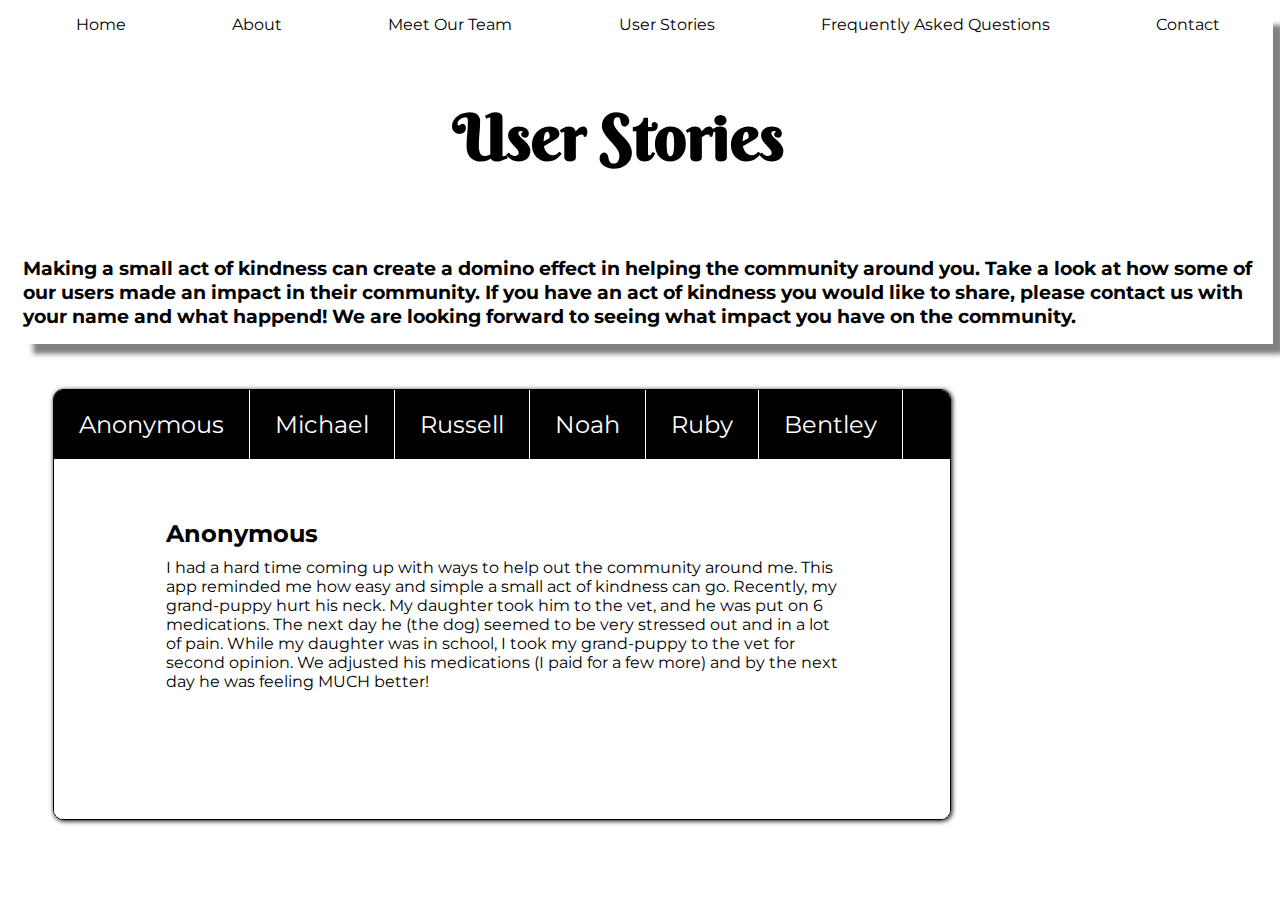
==== Shelby/index.html @ 65e1c2c8 "updated the tabs on user stories" ====
<!DOCTYPE html>
<meta charset="utf-8" />
<html>
  <head>
    <title>Random Acts</title>
    <link rel="stylesheet" href="./CSS/index.css" />
    <link
      href="https://fonts.googleapis.com/css?family=Berkshire+Swash|Montserrat&display=swap"
      rel="stylesheet"
    />
  </head>

  <body>
    <script defer="defer" src="./components/Dropdown/Dropdown.js"></script>
    <script defer="defer" src="./components/Tabs/Tabs.js"></script>

    <!DOCTYPE html>

    <html lang="en">
      <head>
        <meta
          name="viewport"
          content="width=device-width"
          ,
          initial-scale="1.0"
        />
        <title>Random Acts</title>
        <link rel="stylesheet" href="style.css" />
        <script src="users.js" async></script>
      </head>

      <body>
        <section class="stories">
          <header>
            <nav>
              <a href="../index.html">Home</a>
              <a href="../Noah/about.html">About</a>
              <a href="../Noah/meetourteam.html">Meet Our Team</a>
              <a href="index.html">User Stories</a>
              <a href="faq.html">Frequently Asked Questions</a>
              <a href="../contact.html">Contact</a>
            </nav>
          </header>
          <h1>User Stories</h1>
          <h2>
            Making a small act of kindness can create a domino effect in helping
            the community around you. Take a look at how some of our users made
            an impact in their community. If you have an act of kindness you
            would like to share, please contact us with your name and what
            happend! We are looking forward to seeing what impact you have on
            the community.
          </h2>
        </section>

        <div class="section">
          <div class="tabs">
            <div class="tabs-links">
              <div class="tabs-link tabs-link-selected" data-tab="1">
                Anonymous
              </div>
              <div class="tabs-link" data-tab="2">Michael</div>
              <div class="tabs-link" data-tab="3">Russell</div>
              <div class="tabs-link" data-tab="4">Noah</div>
              <div class="tabs-link" data-tab="5">Ruby</div>
              <div class="tabs-link" data-tab="6">Bentley</div>
            </div>
            <div class="tabs-items">
              <div class="tabs-item tabs-item-selected" data-tab="1">
                <div class="tabs-item-title">Anonymous</div>
                <div class="tabs-item-description">
                  I had a hard time coming up with ways to help out the
                  community around me. This app reminded me how easy and simple
                  a small act of kindness can go. Recently, my grand-puppy hurt
                  his neck. My daughter took him to the vet, and he was put on 6
                  medications. The next day he (the dog) seemed to be very
                  stressed out and in a lot of pain. While my daughter was in
                  school, I took my grand-puppy to the vet for second opinion.
                  We adjusted his medications (I paid for a few more) and by the
                  next day he was feeling MUCH better!
                </div>
              </div>
              <div class="tabs-item" data-tab="2">
                <div class="tabs-item-title">Michael</div>
                <div class="tabs-item-description">
                  I always thought it would be awkward to step in and help
                  strangers. What if they didn't want my help? However, this app
                  challenged me to push past my comfort zone and lend a helping
                  hand. I saw an older lady struggle in the grocery store to
                  reach her food item off the top shelf. Nervous she would
                  reject my help, I offered anyway. She ended up thanking me
                  profusely and I was able to make her day a little bit easier.
                </div>
              </div>
              <div class="tabs-item" data-tab="3">
                <div class="tabs-item-title">Russell</div>
                <div class="tabs-item-description">
                  I told my mom I couldn't wait to be a grown up so I could help
                  make a difference in the world. She told me I didnt need to be
                  a grown up, and I could do things now as a kid! So when I
                  heard my baby sister Ruby cry, I brought her binky to her, and
                  helped put it in her mouth. She spit it out with a big smile
                  and mommy was so proud of me. ~ Russell, Age: 2
                </div>
              </div>
              <div class="tabs-item" data-tab="4">
                <div class="tabs-item-title">Noah</div>
                <div class="tabs-item-description">
                  When I want to make someone smile, I go to my contact list,
                  and randomly scroll through it and whoever it lands on I call
                  them just to check in. It helps me stay connected with my
                  community, and lets other's know I am thinking about them.
                </div>
              </div>
              <div class="tabs-item" data-tab="5">
                <div class="tabs-item-title">Ruby</div>
                <div class="tabs-item-description">
                  STORY HERE
                </div>
              </div>
              <div class="tabs-item" data-tab="6">
                <div class="tabs-item-title">Bentley</div>
                <div class="tabs-item-description">
                  STORY HERE
                </div>
              </div>
            </div>
          </div>
        </div>
      </body>
    </html>
  </body>
</html>
---- Shelby/CSS/index.css ----
.dropdown {
  z-index: 5;
  position: absolute;
  left: 25px;
  cursor: pointer;
}
.dropdown .dropdown-button {
  padding: 15px;
  border: 3px solid white;
  color: white;
  font-size: 1.1rem;
  font-weight: bold;
}
.dropdown .dropdown-button:hover {
  background-color: #1a1a1a;
}
.dropdown .dropdown-content {
  width: 100%;
  position: absolute;
  background-color: white;
  display: flex;
  flex-direction: column;
  align-items: center;
  margin-top: 10px;
  border: 2.5px solid black;
}
.dropdown .dropdown-link {
  width: 100%;
  text-align: center;
  padding: 15px 0;
  font-size: 18px;
  text-decoration: none;
  color: black;
}
.dropdown .dropdown-link:hover {
  color: white;
  background-color: black;
}
.dropdown .dropdown-hidden {
  display: none;
}
.tabs {
  width: 100%;
  font-family: "Montserrat", sans-serif;
}
.tabs .tabs-items {
  width: 100%;
  height: 300px;
  display: flex;
  justify-content: center;
  padding-top: 60px;
  background: white;
}
.tabs .tabs-item {
  display: none;
  width: 75%;
}
.tabs .tabs-item .tabs-item-title {
  font-size: 24px;
  font-weight: bold;
  padding-bottom: 10px;
}
.tabs .tabs-item-selected {
  display: block;
}
.tabs .tabs-links {
  display: flex;
  background-color: black;
}
.tabs .tabs-link {
  padding: 20px 25px;
  font-size: 24px;
  background-color: black;
  border-right: 1px solid white;
  color: white;
  cursor: pointer;
}
.tabs .tabs-link:hover {
  background-color: #52a577;
}
.tabs a .tabs-link-selected {
  z-index: 2;
  border-right: 1px solid black;
  background-color: black;
  color: white;
}
.tabs a .tabs-link-selected:hover {
  background-color: white;
}
body {
  min-width: 300px;
  width: 100%;
  height: 100%;
  background: white;
}
.header-container {
  width: 100%;
  height: 50px;
  display: flex;
  justify-content: center;
  align-items: center;
  background-color: black;
}
.header-container .header {
  height: 50px;
}
.section {
  width: 70%;
  margin: 45px;
  display: flex;
  border: 1px solid black;
  border-radius: 10px;
  box-shadow: 1px 1px 5px black;
  overflow: hidden;
}
.section .box {
  padding: 40px;
}
.section .box .box-title {
  font-size: 24px;
  padding-bottom: 10px;
  font-weight: bold;
}
/*FAQ page  */
/* Heading / Nav Bar */
.questions {
  -webkit-box-shadow: inset -7px -4px 5px 0px #52a577;
  -moz-box-shadow: inset -7px -4px 5px 0px #52a577;
  box-shadow: inset -7px -4px 5px 0px #52a577;
  background: white;
  display: flex;
  flex-direction: column;
  justify-content: center;
  font-size: 1rem;
  margin: 15px;
  font-family: "Berkshire Swash", cursive;
}
.questions nav {
  display: flex;
  flex-wrap: wrap;
  justify-content: space-around;
  align-items: center;
}
.questions nav a {
  text-decoration: none;
  font-size: 0.8 rem;
  padding: auto;
  color: black;
}
.questions p {
  font-size: 25px;
}
h1 {
  width: 350px;
  padding: 20px;
  text-align: center;
  margin-left: 400px;
  font-size: 4rem;
}
.orderedlist {
  display: flex;
  flex-wrap: wrap;
  background: linear-gradient(#52a577, #57606f);
}
.orderedlist .list {
  padding: 25px;
  width: 60%;
  margin: 0 auto;
  margin-bottom: 0px;
  padding-top: 50px;
  background: #d0d0d0;
}
.orderedlist .list p {
  margin: 35px;
  padding-top: 15px;
  padding-bottom: 15px;
  font-size: 1.2rem;
  text-decoration: none;
}
/* User Stories Page */
/* Heading and Intro paragraph*/
.stories {
  box-shadow: 10px 10px 5px grey;
  display: flex;
  flex-direction: column;
  justify-content: center;
  font-size: 1rem;
  margin: 15px;
  font-family: "Berkshire Swash", cursive;
}
.stories nav {
  display: flex;
  flex-wrap: wrap;
  justify-content: space-around;
  align-items: center;
}
.stories nav a {
  text-decoration: none;
  font-size: 0.8 rem;
  padding: auto;
  color: black;
  font-family: "Montserrat", sans-serif;
}
.stories h2 {
  font-size: 1.2rem;
  font-family: "Montserrat", sans-serif;
}
/* Tabs.less file holds the table with the tabs*/
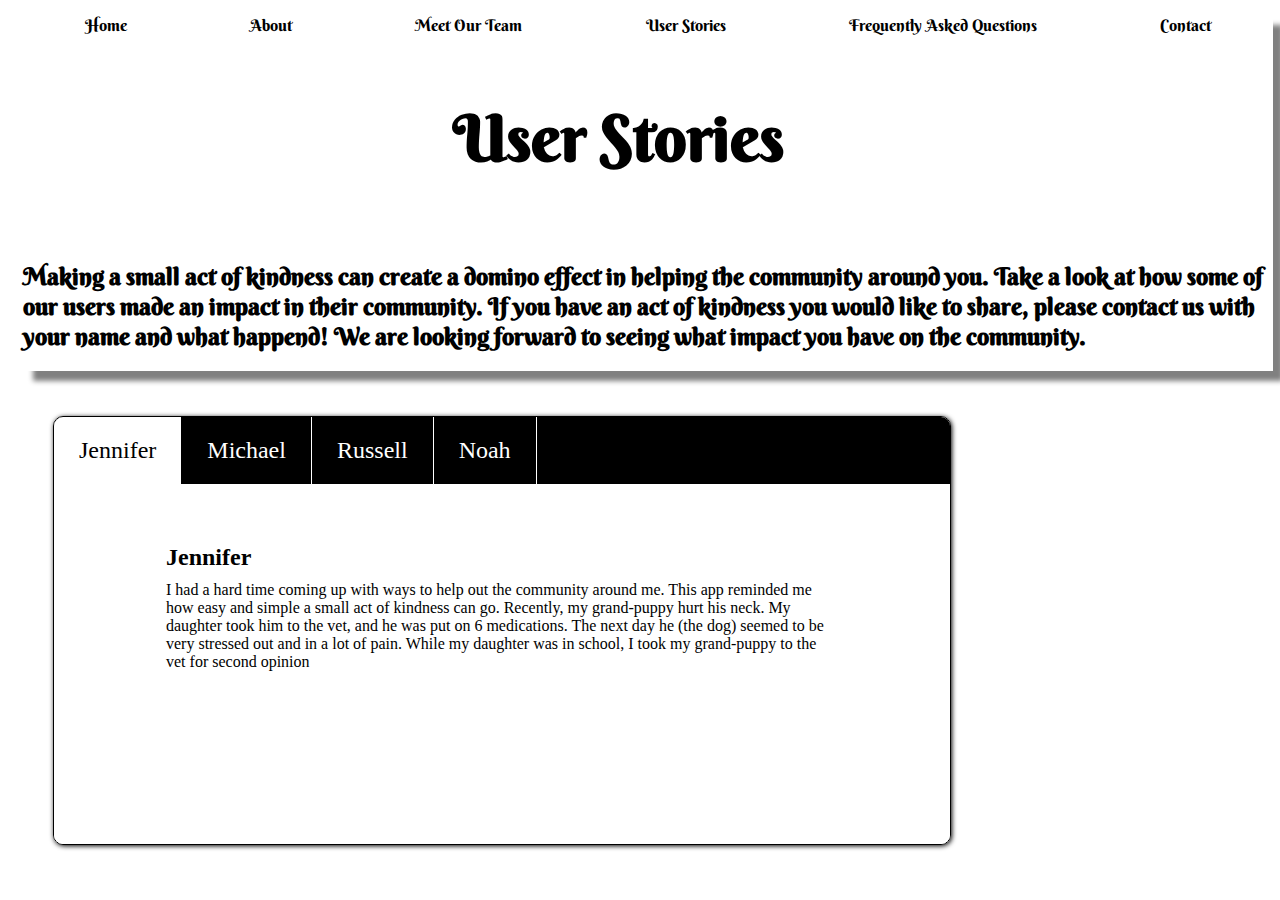
==== commit a117b0b8: "made a few changes" ====
--- a/Shelby/index.html
+++ b/Shelby/index.html
@@ -1,132 +1,125 @@
 <!DOCTYPE html>
 <meta charset="utf-8" />
 <html>
+
+<head>
+  <title>Random Acts</title>
+  <link rel="stylesheet" href="./CSS/index.css" />
+  <link href="https://fonts.googleapis.com/css?family=Berkshire+Swash&display=swap" rel="stylesheet" />
+</head>
+
+<body>
+  <script defer="defer" src="./components/Dropdown/Dropdown.js"></script>
+  <script defer="defer" src="./components/Tabs/Tabs.js"></script>
+
+  <!-- <div class="header-container">
+      <div class="dropdown">
+        <div class="dropdown-button">Menu</div>
+        <div class="dropdown-content dropdown-hidden">
+          <a class="dropdown-link" href="#" target="_blank">Home</a>
+          <a class="dropdown-link" href="#" target="_blank">About</a>
+          <a class="dropdown-link" href="#" target="_blank">FAQ'hs </a>
+          <a class="dropdown-link" href="#" target="_blank">Meet the Team</a>
+          <a class="dropdown-link" href="#" target="_blank">User Stories</a>
+          <a class="dropdown-link" href="#" target="_blank">Contact Us</a>
+        </div>
+      </div>
+    </div> -->
+
+  <!DOCTYPE html>
+
+  <html lang="en">
+
   <head>
+    <meta name="viewport" content="width=device-width" , initial-scale="1.0" />
     <title>Random Acts</title>
-    <link rel="stylesheet" href="./CSS/index.css" />
-    <link
-      href="https://fonts.googleapis.com/css?family=Berkshire+Swash|Montserrat&display=swap"
-      rel="stylesheet"
-    />
+    <link rel="stylesheet" href="style.css" />
+    <script src="users.js" async></script>
   </head>
 
   <body>
-    <script defer="defer" src="./components/Dropdown/Dropdown.js"></script>
-    <script defer="defer" src="./components/Tabs/Tabs.js"></script>
+    <section class="stories">
+      <header>
+        <nav>
+          <a href="../index.html">Home</a>
+          <a href="../Noah/about.html">About</a>
+          <a href="../Noah/meetourteam.html">Meet Our Team</a>
+          <a href="index.html">User Stories</a>
+          <a href="faq.html">Frequently Asked Questions</a>
+          <a href="../contact.html">Contact</a>
+        </nav>
+      </header>
+      <h1>User Stories</h1>
+      <h2>
+        Making a small act of kindness can create a domino effect in helping
+        the community around you. Take a look at how some of our users made
+        an impact in their community. If you have an act of kindness you
+        would like to share, please contact us with your name and what
+        happend! We are looking forward to seeing what impact you have on
+        the community.
+      </h2>
+    </section>
 
-    <!DOCTYPE html>
-
-    <html lang="en">
-      <head>
-        <meta
-          name="viewport"
-          content="width=device-width"
-          ,
-          initial-scale="1.0"
-        />
-        <title>Random Acts</title>
-        <link rel="stylesheet" href="style.css" />
-        <script src="users.js" async></script>
-      </head>
-
-      <body>
-        <section class="stories">
-          <header>
-            <nav>
-              <a href="../index.html">Home</a>
-              <a href="../Noah/about.html">About</a>
-              <a href="../Noah/meetourteam.html">Meet Our Team</a>
-              <a href="index.html">User Stories</a>
-              <a href="faq.html">Frequently Asked Questions</a>
-              <a href="../contact.html">Contact</a>
-            </nav>
-          </header>
-          <h1>User Stories</h1>
-          <h2>
-            Making a small act of kindness can create a domino effect in helping
-            the community around you. Take a look at how some of our users made
-            an impact in their community. If you have an act of kindness you
-            would like to share, please contact us with your name and what
-            happend! We are looking forward to seeing what impact you have on
-            the community.
-          </h2>
-        </section>
-
-        <div class="section">
-          <div class="tabs">
-            <div class="tabs-links">
-              <div class="tabs-link tabs-link-selected" data-tab="1">
-                Anonymous
-              </div>
-              <div class="tabs-link" data-tab="2">Michael</div>
-              <div class="tabs-link" data-tab="3">Russell</div>
-              <div class="tabs-link" data-tab="4">Noah</div>
-              <div class="tabs-link" data-tab="5">Ruby</div>
-              <div class="tabs-link" data-tab="6">Bentley</div>
+    <div class="section">
+      <div class="tabs">
+        <div class="tabs-links">
+          <div class="tabs-link tabs-link-selected" data-tab="1">
+            Jennifer
+          </div>
+          <div class="tabs-link" data-tab="2">Michael</div>
+          <div class="tabs-link" data-tab="3">Russell</div>
+          <div class="tabs-link" data-tab="4">Noah</div>
+        </div>
+        <div class="tabs-items">
+          <div class="tabs-item tabs-item-selected" data-tab="1">
+            <div class="tabs-item-title">Jennifer</div>
+            <div class="tabs-item-description">
+              I had a hard time coming up with ways to help out the
+              community around me. This app reminded me how easy and simple
+              a small act of kindness can go. Recently, my grand-puppy hurt
+              his neck. My daughter took him to the vet, and he was put on 6
+              medications. The next day he (the dog) seemed to be very
+              stressed out and in a lot of pain. While my daughter was in
+              school, I took my grand-puppy to the vet for second opinion
             </div>
-            <div class="tabs-items">
-              <div class="tabs-item tabs-item-selected" data-tab="1">
-                <div class="tabs-item-title">Anonymous</div>
-                <div class="tabs-item-description">
-                  I had a hard time coming up with ways to help out the
-                  community around me. This app reminded me how easy and simple
-                  a small act of kindness can go. Recently, my grand-puppy hurt
-                  his neck. My daughter took him to the vet, and he was put on 6
-                  medications. The next day he (the dog) seemed to be very
-                  stressed out and in a lot of pain. While my daughter was in
-                  school, I took my grand-puppy to the vet for second opinion.
-                  We adjusted his medications (I paid for a few more) and by the
-                  next day he was feeling MUCH better!
-                </div>
-              </div>
-              <div class="tabs-item" data-tab="2">
-                <div class="tabs-item-title">Michael</div>
-                <div class="tabs-item-description">
-                  I always thought it would be awkward to step in and help
-                  strangers. What if they didn't want my help? However, this app
-                  challenged me to push past my comfort zone and lend a helping
-                  hand. I saw an older lady struggle in the grocery store to
-                  reach her food item off the top shelf. Nervous she would
-                  reject my help, I offered anyway. She ended up thanking me
-                  profusely and I was able to make her day a little bit easier.
-                </div>
-              </div>
-              <div class="tabs-item" data-tab="3">
-                <div class="tabs-item-title">Russell</div>
-                <div class="tabs-item-description">
-                  I told my mom I couldn't wait to be a grown up so I could help
-                  make a difference in the world. She told me I didnt need to be
-                  a grown up, and I could do things now as a kid! So when I
-                  heard my baby sister Ruby cry, I brought her binky to her, and
-                  helped put it in her mouth. She spit it out with a big smile
-                  and mommy was so proud of me. ~ Russell, Age: 2
-                </div>
-              </div>
-              <div class="tabs-item" data-tab="4">
-                <div class="tabs-item-title">Noah</div>
-                <div class="tabs-item-description">
-                  When I want to make someone smile, I go to my contact list,
-                  and randomly scroll through it and whoever it lands on I call
-                  them just to check in. It helps me stay connected with my
-                  community, and lets other's know I am thinking about them.
-                </div>
-              </div>
-              <div class="tabs-item" data-tab="5">
-                <div class="tabs-item-title">Ruby</div>
-                <div class="tabs-item-description">
-                  STORY HERE
-                </div>
-              </div>
-              <div class="tabs-item" data-tab="6">
-                <div class="tabs-item-title">Bentley</div>
-                <div class="tabs-item-description">
-                  STORY HERE
-                </div>
-              </div>
+          </div>
+          <div class="tabs-item" data-tab="2">
+            <div class="tabs-item-title">Michael</div>
+            <div class="tabs-item-description">
+              I always thought it would be awkward to step in and help
+              strangers. What if they didn't want my help? However, this app
+              challenged me to push past my comfort zone and lend a helping
+              hand. I saw an older lady struggle in the grocery store to
+              reach her food item off the top shelf. Nervous she would
+              reject my help, I offered anyway. She ended up thanking me
+              profusely and I was able to make her day a little bit easier.
+            </div>
+          </div>
+          <div class="tabs-item" data-tab="3">
+            <div class="tabs-item-title">Russell</div>
+            <div class="tabs-item-description">
+              I told my mom I couldn't wait to be a grown up so I could help
+              make a difference in the world. She told me I didnt need to be
+              a grown up, and I could do things now as a kid! So when I
+              heard my baby sister Ruby cry, I brought her binky to her, and
+              helped put it in her mouth. She spit it out with a big smile
+              and mommy was so proud of me.
+            </div>
+          </div>
+          <div class="tabs-item" data-tab="4">
+            <div class="tabs-item-title">Noah</div>
+            <div class="tabs-item-description">
+              When I want to make someone smile, I go to my contact list,
+              and randomly scroll through it and whoever it lands on I call
+              them just to check in.
             </div>
           </div>
         </div>
-      </body>
-    </html>
+      </div>
+    </div>
   </body>
-</html>
+
+  </html>
+</body>
+
+</html>--- a/Shelby/CSS/index.css
+++ b/Shelby/CSS/index.css
@@ -41,7 +41,6 @@
 }
 .tabs {
   width: 100%;
-  font-family: "Montserrat", sans-serif;
 }
 .tabs .tabs-items {
   width: 100%;
@@ -76,15 +75,15 @@
   cursor: pointer;
 }
 .tabs .tabs-link:hover {
-  background-color: #52a577;
-}
-.tabs a .tabs-link-selected {
+  background-color: #1a1a1a;
+}
+.tabs .tabs-link-selected {
   z-index: 2;
   border-right: 1px solid black;
-  background-color: black;
-  color: white;
-}
-.tabs a .tabs-link-selected:hover {
+  background-color: white;
+  color: black;
+}
+.tabs .tabs-link-selected:hover {
   background-color: white;
 }
 body {
@@ -178,7 +177,6 @@
   text-decoration: none;
 }
 /* User Stories Page */
-/* Heading and Intro paragraph*/
 .stories {
   box-shadow: 10px 10px 5px grey;
   display: flex;
@@ -199,10 +197,7 @@
   font-size: 0.8 rem;
   padding: auto;
   color: black;
-  font-family: "Montserrat", sans-serif;
 }
 .stories h2 {
-  font-size: 1.2rem;
-  font-family: "Montserrat", sans-serif;
-}
-/* Tabs.less file holds the table with the tabs*/
+  font-size: 1.2 rem;
+}
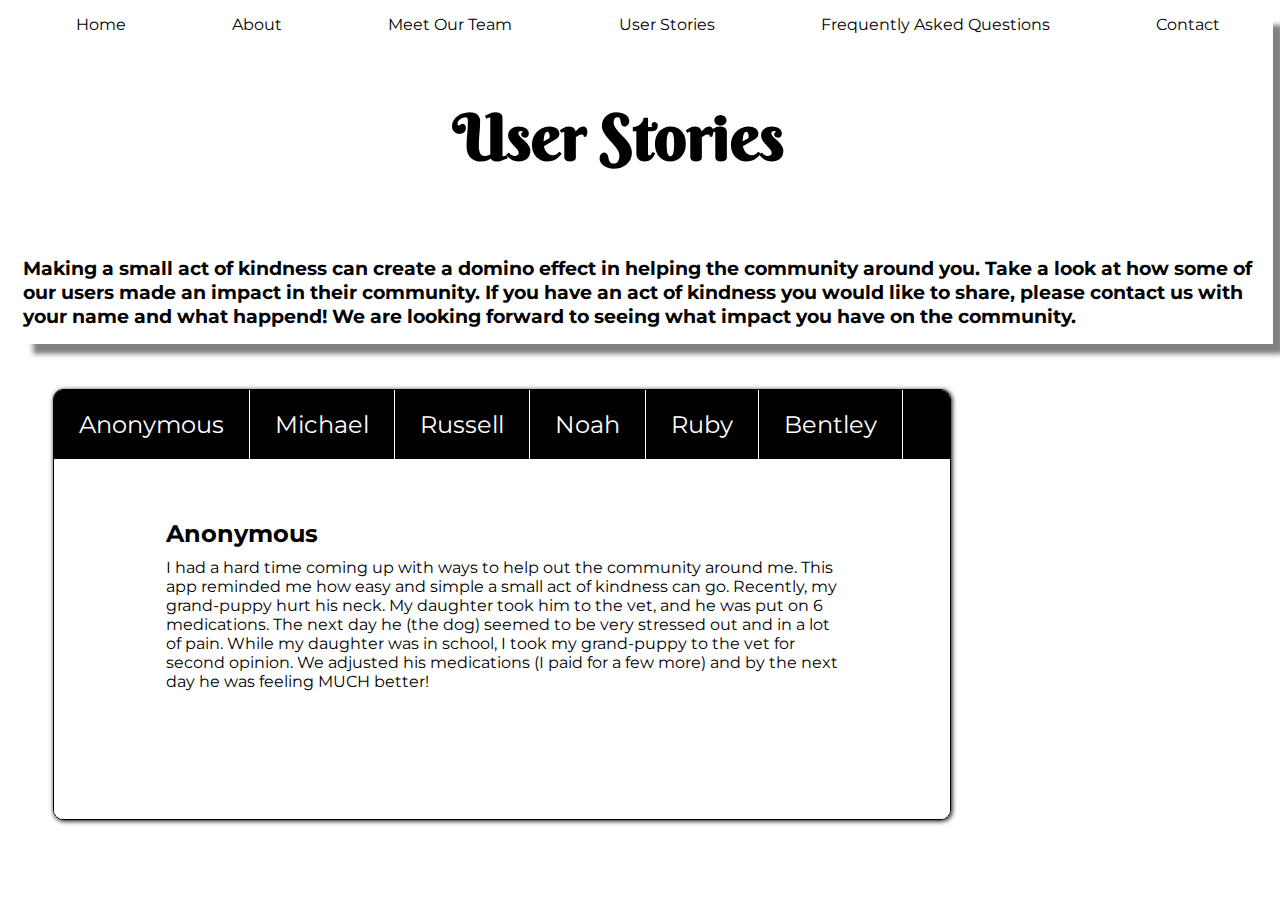
==== commit 2c494d9d: "Merge pull request #10 from random-acts/shelby-diamond" ====
--- a/Shelby/index.html
+++ b/Shelby/index.html
@@ -1,125 +1,132 @@
 <!DOCTYPE html>
 <meta charset="utf-8" />
 <html>
-
-<head>
-  <title>Random Acts</title>
-  <link rel="stylesheet" href="./CSS/index.css" />
-  <link href="https://fonts.googleapis.com/css?family=Berkshire+Swash&display=swap" rel="stylesheet" />
-</head>
-
-<body>
-  <script defer="defer" src="./components/Dropdown/Dropdown.js"></script>
-  <script defer="defer" src="./components/Tabs/Tabs.js"></script>
-
-  <!-- <div class="header-container">
-      <div class="dropdown">
-        <div class="dropdown-button">Menu</div>
-        <div class="dropdown-content dropdown-hidden">
-          <a class="dropdown-link" href="#" target="_blank">Home</a>
-          <a class="dropdown-link" href="#" target="_blank">About</a>
-          <a class="dropdown-link" href="#" target="_blank">FAQ'hs </a>
-          <a class="dropdown-link" href="#" target="_blank">Meet the Team</a>
-          <a class="dropdown-link" href="#" target="_blank">User Stories</a>
-          <a class="dropdown-link" href="#" target="_blank">Contact Us</a>
-        </div>
-      </div>
-    </div> -->
-
-  <!DOCTYPE html>
-
-  <html lang="en">
-
   <head>
-    <meta name="viewport" content="width=device-width" , initial-scale="1.0" />
     <title>Random Acts</title>
-    <link rel="stylesheet" href="style.css" />
-    <script src="users.js" async></script>
+    <link rel="stylesheet" href="./CSS/index.css" />
+    <link
+      href="https://fonts.googleapis.com/css?family=Berkshire+Swash|Montserrat&display=swap"
+      rel="stylesheet"
+    />
   </head>
 
   <body>
-    <section class="stories">
-      <header>
-        <nav>
-          <a href="../index.html">Home</a>
-          <a href="../Noah/about.html">About</a>
-          <a href="../Noah/meetourteam.html">Meet Our Team</a>
-          <a href="index.html">User Stories</a>
-          <a href="faq.html">Frequently Asked Questions</a>
-          <a href="../contact.html">Contact</a>
-        </nav>
-      </header>
-      <h1>User Stories</h1>
-      <h2>
-        Making a small act of kindness can create a domino effect in helping
-        the community around you. Take a look at how some of our users made
-        an impact in their community. If you have an act of kindness you
-        would like to share, please contact us with your name and what
-        happend! We are looking forward to seeing what impact you have on
-        the community.
-      </h2>
-    </section>
+    <script defer="defer" src="./components/Dropdown/Dropdown.js"></script>
+    <script defer="defer" src="./components/Tabs/Tabs.js"></script>
 
-    <div class="section">
-      <div class="tabs">
-        <div class="tabs-links">
-          <div class="tabs-link tabs-link-selected" data-tab="1">
-            Jennifer
-          </div>
-          <div class="tabs-link" data-tab="2">Michael</div>
-          <div class="tabs-link" data-tab="3">Russell</div>
-          <div class="tabs-link" data-tab="4">Noah</div>
-        </div>
-        <div class="tabs-items">
-          <div class="tabs-item tabs-item-selected" data-tab="1">
-            <div class="tabs-item-title">Jennifer</div>
-            <div class="tabs-item-description">
-              I had a hard time coming up with ways to help out the
-              community around me. This app reminded me how easy and simple
-              a small act of kindness can go. Recently, my grand-puppy hurt
-              his neck. My daughter took him to the vet, and he was put on 6
-              medications. The next day he (the dog) seemed to be very
-              stressed out and in a lot of pain. While my daughter was in
-              school, I took my grand-puppy to the vet for second opinion
+    <!DOCTYPE html>
+
+    <html lang="en">
+      <head>
+        <meta
+          name="viewport"
+          content="width=device-width"
+          ,
+          initial-scale="1.0"
+        />
+        <title>Random Acts</title>
+        <link rel="stylesheet" href="style.css" />
+        <script src="users.js" async></script>
+      </head>
+
+      <body>
+        <section class="stories">
+          <header>
+            <nav>
+              <a href="../index.html">Home</a>
+              <a href="../Noah/about.html">About</a>
+              <a href="../Noah/meetourteam.html">Meet Our Team</a>
+              <a href="index.html">User Stories</a>
+              <a href="faq.html">Frequently Asked Questions</a>
+              <a href="../contact.html">Contact</a>
+            </nav>
+          </header>
+          <h1>User Stories</h1>
+          <h2>
+            Making a small act of kindness can create a domino effect in helping
+            the community around you. Take a look at how some of our users made
+            an impact in their community. If you have an act of kindness you
+            would like to share, please contact us with your name and what
+            happend! We are looking forward to seeing what impact you have on
+            the community.
+          </h2>
+        </section>
+
+        <div class="section">
+          <div class="tabs">
+            <div class="tabs-links">
+              <div class="tabs-link tabs-link-selected" data-tab="1">
+                Anonymous
+              </div>
+              <div class="tabs-link" data-tab="2">Michael</div>
+              <div class="tabs-link" data-tab="3">Russell</div>
+              <div class="tabs-link" data-tab="4">Noah</div>
+              <div class="tabs-link" data-tab="5">Ruby</div>
+              <div class="tabs-link" data-tab="6">Bentley</div>
             </div>
-          </div>
-          <div class="tabs-item" data-tab="2">
-            <div class="tabs-item-title">Michael</div>
-            <div class="tabs-item-description">
-              I always thought it would be awkward to step in and help
-              strangers. What if they didn't want my help? However, this app
-              challenged me to push past my comfort zone and lend a helping
-              hand. I saw an older lady struggle in the grocery store to
-              reach her food item off the top shelf. Nervous she would
-              reject my help, I offered anyway. She ended up thanking me
-              profusely and I was able to make her day a little bit easier.
-            </div>
-          </div>
-          <div class="tabs-item" data-tab="3">
-            <div class="tabs-item-title">Russell</div>
-            <div class="tabs-item-description">
-              I told my mom I couldn't wait to be a grown up so I could help
-              make a difference in the world. She told me I didnt need to be
-              a grown up, and I could do things now as a kid! So when I
-              heard my baby sister Ruby cry, I brought her binky to her, and
-              helped put it in her mouth. She spit it out with a big smile
-              and mommy was so proud of me.
-            </div>
-          </div>
-          <div class="tabs-item" data-tab="4">
-            <div class="tabs-item-title">Noah</div>
-            <div class="tabs-item-description">
-              When I want to make someone smile, I go to my contact list,
-              and randomly scroll through it and whoever it lands on I call
-              them just to check in.
+            <div class="tabs-items">
+              <div class="tabs-item tabs-item-selected" data-tab="1">
+                <div class="tabs-item-title">Anonymous</div>
+                <div class="tabs-item-description">
+                  I had a hard time coming up with ways to help out the
+                  community around me. This app reminded me how easy and simple
+                  a small act of kindness can go. Recently, my grand-puppy hurt
+                  his neck. My daughter took him to the vet, and he was put on 6
+                  medications. The next day he (the dog) seemed to be very
+                  stressed out and in a lot of pain. While my daughter was in
+                  school, I took my grand-puppy to the vet for second opinion.
+                  We adjusted his medications (I paid for a few more) and by the
+                  next day he was feeling MUCH better!
+                </div>
+              </div>
+              <div class="tabs-item" data-tab="2">
+                <div class="tabs-item-title">Michael</div>
+                <div class="tabs-item-description">
+                  I always thought it would be awkward to step in and help
+                  strangers. What if they didn't want my help? However, this app
+                  challenged me to push past my comfort zone and lend a helping
+                  hand. I saw an older lady struggle in the grocery store to
+                  reach her food item off the top shelf. Nervous she would
+                  reject my help, I offered anyway. She ended up thanking me
+                  profusely and I was able to make her day a little bit easier.
+                </div>
+              </div>
+              <div class="tabs-item" data-tab="3">
+                <div class="tabs-item-title">Russell</div>
+                <div class="tabs-item-description">
+                  I told my mom I couldn't wait to be a grown up so I could help
+                  make a difference in the world. She told me I didnt need to be
+                  a grown up, and I could do things now as a kid! So when I
+                  heard my baby sister Ruby cry, I brought her binky to her, and
+                  helped put it in her mouth. She spit it out with a big smile
+                  and mommy was so proud of me. ~ Russell, Age: 2
+                </div>
+              </div>
+              <div class="tabs-item" data-tab="4">
+                <div class="tabs-item-title">Noah</div>
+                <div class="tabs-item-description">
+                  When I want to make someone smile, I go to my contact list,
+                  and randomly scroll through it and whoever it lands on I call
+                  them just to check in. It helps me stay connected with my
+                  community, and lets other's know I am thinking about them.
+                </div>
+              </div>
+              <div class="tabs-item" data-tab="5">
+                <div class="tabs-item-title">Ruby</div>
+                <div class="tabs-item-description">
+                  STORY HERE
+                </div>
+              </div>
+              <div class="tabs-item" data-tab="6">
+                <div class="tabs-item-title">Bentley</div>
+                <div class="tabs-item-description">
+                  STORY HERE
+                </div>
+              </div>
             </div>
           </div>
         </div>
-      </div>
-    </div>
+      </body>
+    </html>
   </body>
-
-  </html>
-</body>
-
-</html>+</html>
--- a/Shelby/CSS/index.css
+++ b/Shelby/CSS/index.css
@@ -41,6 +41,7 @@
 }
 .tabs {
   width: 100%;
+  font-family: "Montserrat", sans-serif;
 }
 .tabs .tabs-items {
   width: 100%;
@@ -75,15 +76,15 @@
   cursor: pointer;
 }
 .tabs .tabs-link:hover {
-  background-color: #1a1a1a;
-}
-.tabs .tabs-link-selected {
+  background-color: #52a577;
+}
+.tabs a .tabs-link-selected {
   z-index: 2;
   border-right: 1px solid black;
-  background-color: white;
-  color: black;
-}
-.tabs .tabs-link-selected:hover {
+  background-color: black;
+  color: white;
+}
+.tabs a .tabs-link-selected:hover {
   background-color: white;
 }
 body {
@@ -177,6 +178,7 @@
   text-decoration: none;
 }
 /* User Stories Page */
+/* Heading and Intro paragraph*/
 .stories {
   box-shadow: 10px 10px 5px grey;
   display: flex;
@@ -197,7 +199,10 @@
   font-size: 0.8 rem;
   padding: auto;
   color: black;
+  font-family: "Montserrat", sans-serif;
 }
 .stories h2 {
-  font-size: 1.2 rem;
-}
+  font-size: 1.2rem;
+  font-family: "Montserrat", sans-serif;
+}
+/* Tabs.less file holds the table with the tabs*/
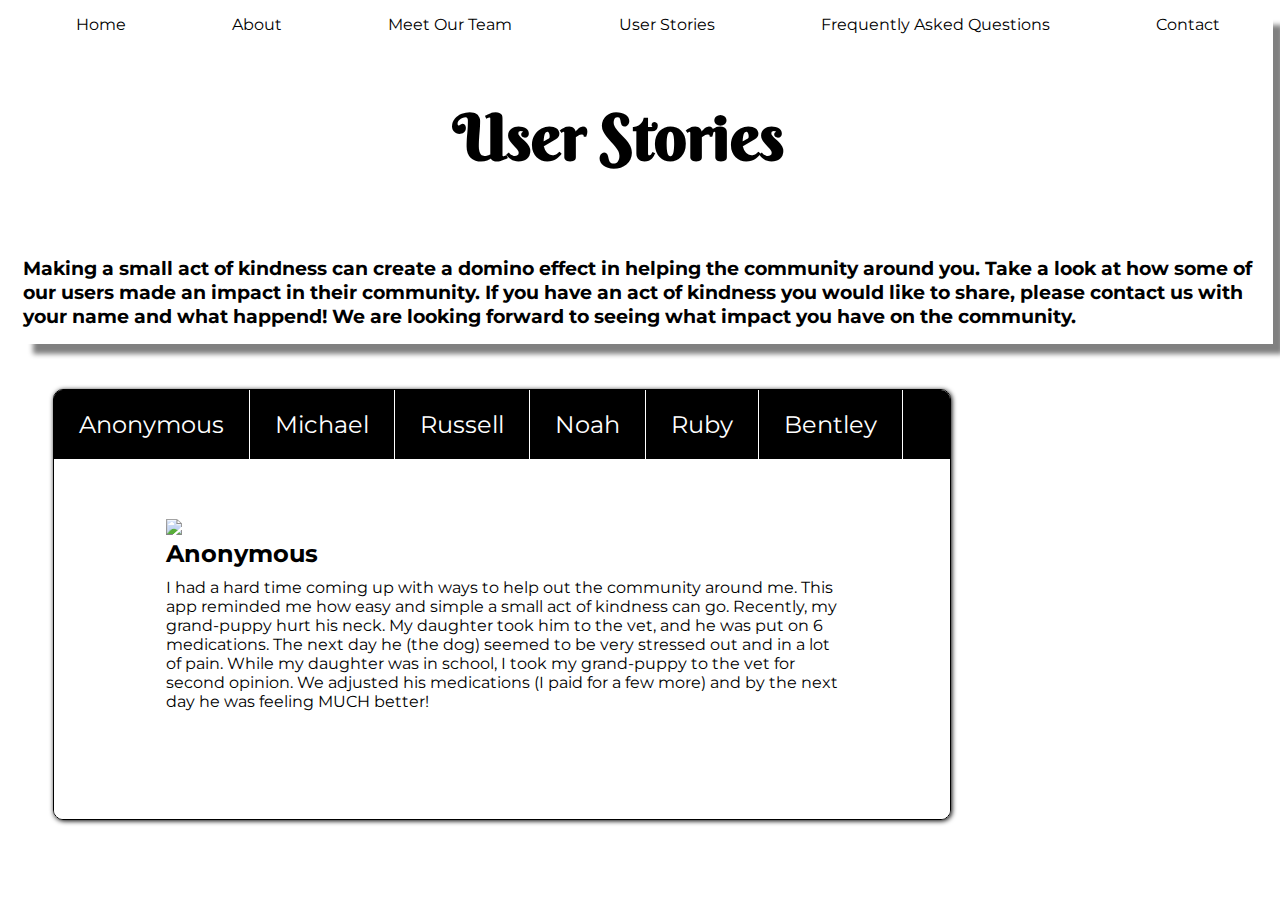
==== commit e27636f2: "updated the Index.HTML to have images and stories" ====
--- a/Shelby/index.html
+++ b/Shelby/index.html
@@ -66,6 +66,7 @@
             </div>
             <div class="tabs-items">
               <div class="tabs-item tabs-item-selected" data-tab="1">
+                <img class="tabImg" src="images/bentley.jpg" />
                 <div class="tabs-item-title">Anonymous</div>
                 <div class="tabs-item-description">
                   I had a hard time coming up with ways to help out the
@@ -80,6 +81,7 @@
                 </div>
               </div>
               <div class="tabs-item" data-tab="2">
+                <img class="tabImg" src="images/store.jpg" />
                 <div class="tabs-item-title">Michael</div>
                 <div class="tabs-item-description">
                   I always thought it would be awkward to step in and help
@@ -92,6 +94,7 @@
                 </div>
               </div>
               <div class="tabs-item" data-tab="3">
+                <img class="tabImg" src="images/bentley.jpg" />
                 <div class="tabs-item-title">Russell</div>
                 <div class="tabs-item-description">
                   I told my mom I couldn't wait to be a grown up so I could help
@@ -99,10 +102,11 @@
                   a grown up, and I could do things now as a kid! So when I
                   heard my baby sister Ruby cry, I brought her binky to her, and
                   helped put it in her mouth. She spit it out with a big smile
-                  and mommy was so proud of me. ~ Russell, Age: 2
+                  and mommy was so proud of me.
                 </div>
               </div>
               <div class="tabs-item" data-tab="4">
+                <img class="tabImg" src="images/bentley.jpg" />
                 <div class="tabs-item-title">Noah</div>
                 <div class="tabs-item-description">
                   When I want to make someone smile, I go to my contact list,
@@ -112,12 +116,14 @@
                 </div>
               </div>
               <div class="tabs-item" data-tab="5">
+                <img class="tabImg" src="images/kids.jpg" />
                 <div class="tabs-item-title">Ruby</div>
                 <div class="tabs-item-description">
-                  STORY HERE
+                  I cleaned up trash at the zoo!
                 </div>
               </div>
               <div class="tabs-item" data-tab="6">
+                <img class="tabImg" src="images/bentley.jpg" />
                 <div class="tabs-item-title">Bentley</div>
                 <div class="tabs-item-description">
                   STORY HERE
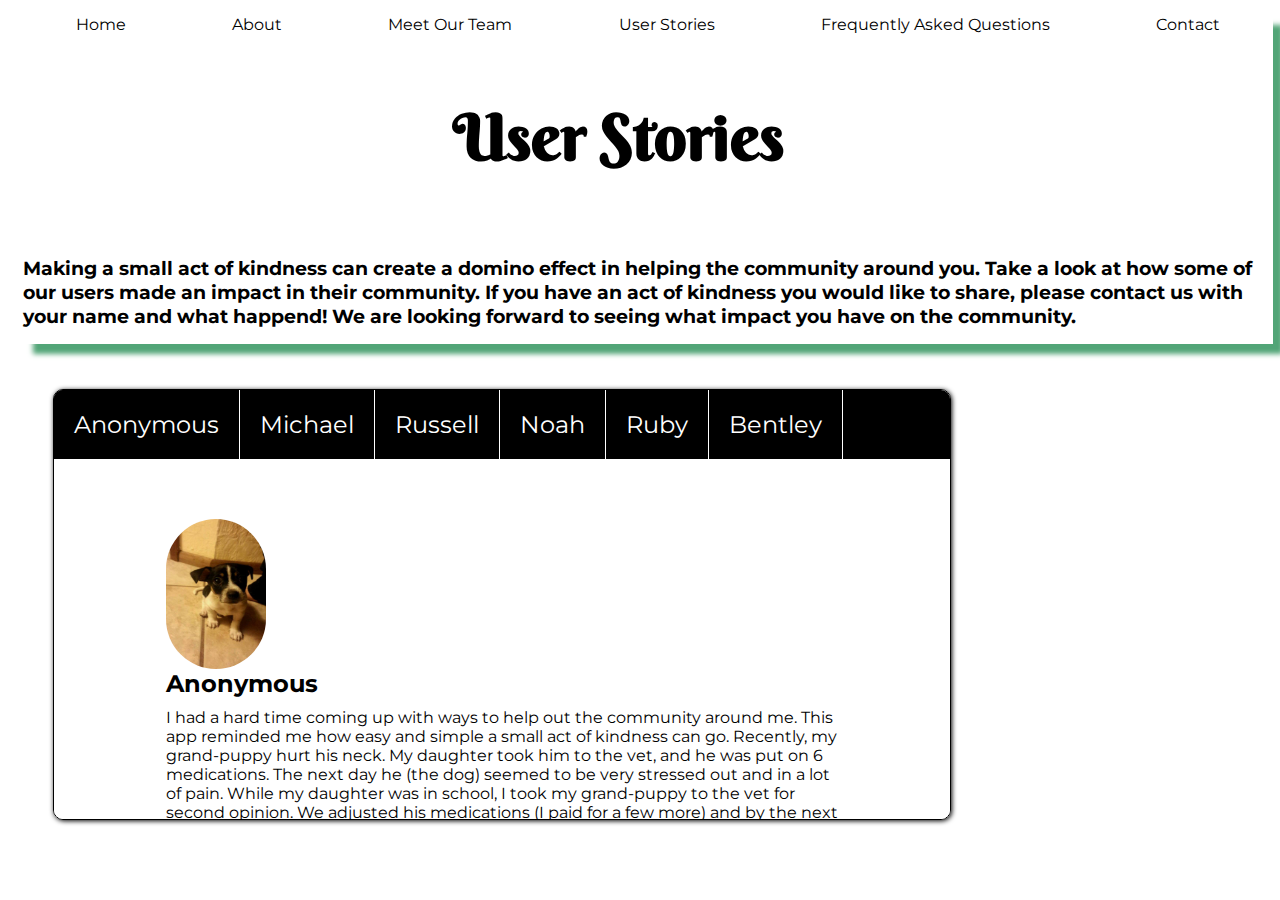
==== commit 5e97ac94: "updating" ====
--- a/Shelby/index.html
+++ b/Shelby/index.html
@@ -124,9 +124,10 @@
               </div>
               <div class="tabs-item" data-tab="6">
                 <img class="tabImg" src="images/bentley.jpg" />
-                <div class="tabs-item-title">Bentley</div>
+                <div class="tabs-item-title">Andrew</div>
                 <div class="tabs-item-description">
-                  STORY HERE
+                  I paid for the lady's groceries who was in front of me in
+                  line.
                 </div>
               </div>
             </div>
--- a/Shelby/CSS/index.css
+++ b/Shelby/CSS/index.css
@@ -67,8 +67,14 @@
   display: flex;
   background-color: black;
 }
+.tabs .tabImg {
+  display: flex;
+  border-radius: 50px;
+  height: 150px;
+  width: 100px;
+}
 .tabs .tabs-link {
-  padding: 20px 25px;
+  padding: 20px 20px;
   font-size: 24px;
   background-color: black;
   border-right: 1px solid white;
@@ -180,7 +186,7 @@
 /* User Stories Page */
 /* Heading and Intro paragraph*/
 .stories {
-  box-shadow: 10px 10px 5px grey;
+  box-shadow: 10px 10px 5px #52a577;
   display: flex;
   flex-direction: column;
   justify-content: center;
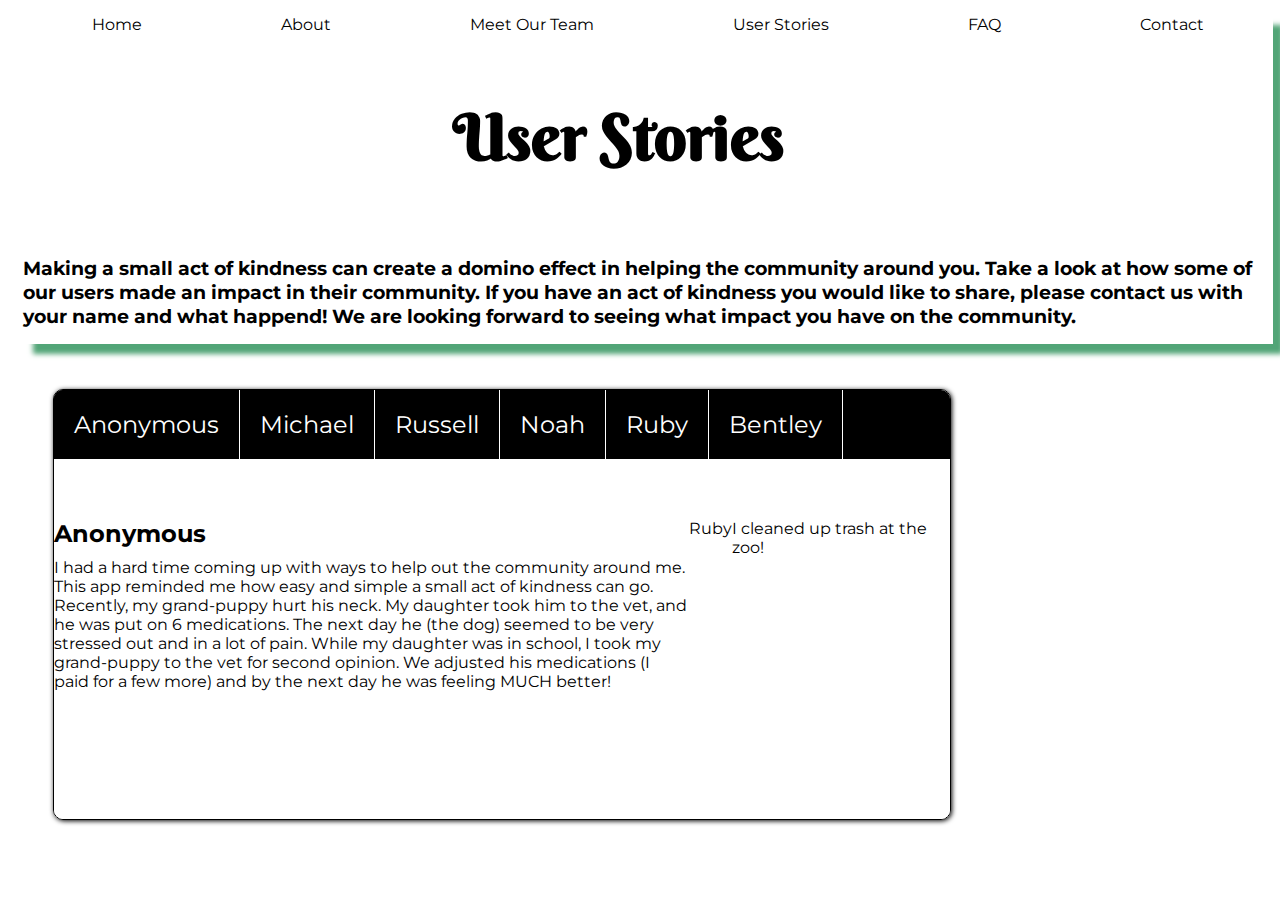
==== commit 6616b06b: "Merge pull request #14 from random-acts/shelby-diamond" ====
--- a/Shelby/index.html
+++ b/Shelby/index.html
@@ -37,7 +37,7 @@
               <a href="../Noah/about.html">About</a>
               <a href="../Noah/meetourteam.html">Meet Our Team</a>
               <a href="index.html">User Stories</a>
-              <a href="faq.html">Frequently Asked Questions</a>
+              <a href="faq.html">FAQ</a>
               <a href="../contact.html">Contact</a>
             </nav>
           </header>
@@ -66,7 +66,6 @@
             </div>
             <div class="tabs-items">
               <div class="tabs-item tabs-item-selected" data-tab="1">
-                <img class="tabImg" src="images/bentley.jpg" />
                 <div class="tabs-item-title">Anonymous</div>
                 <div class="tabs-item-description">
                   I had a hard time coming up with ways to help out the
@@ -80,21 +79,26 @@
                   next day he was feeling MUCH better!
                 </div>
               </div>
+
               <div class="tabs-item" data-tab="2">
-                <img class="tabImg" src="images/store.jpg" />
-                <div class="tabs-item-title">Michael</div>
-                <div class="tabs-item-description">
-                  I always thought it would be awkward to step in and help
-                  strangers. What if they didn't want my help? However, this app
-                  challenged me to push past my comfort zone and lend a helping
-                  hand. I saw an older lady struggle in the grocery store to
-                  reach her food item off the top shelf. Nervous she would
-                  reject my help, I offered anyway. She ended up thanking me
-                  profusely and I was able to make her day a little bit easier.
+                <div class="main-container-zxc">
+                  <div class="tabs-item-title">
+                    Michael
+                  </div>
+                  <div class="tabs-item-description">
+                    I always thought it would be awkward to step in and help
+                    strangers. What if they didn't want my help? However, this
+                    app challenged me to push past my comfort zone and lend a
+                    helping hand. I saw an older lady struggle in the grocery
+                    store to reach her food item off the top shelf. Nervous she
+                    would reject my help, I offered anyway. She ended up
+                    thanking me profusely and I was able to make her day a
+                    little bit easier.
+                  </div>
                 </div>
               </div>
+
               <div class="tabs-item" data-tab="3">
-                <img class="tabImg" src="images/bentley.jpg" />
                 <div class="tabs-item-title">Russell</div>
                 <div class="tabs-item-description">
                   I told my mom I couldn't wait to be a grown up so I could help
@@ -106,7 +110,6 @@
                 </div>
               </div>
               <div class="tabs-item" data-tab="4">
-                <img class="tabImg" src="images/bentley.jpg" />
                 <div class="tabs-item-title">Noah</div>
                 <div class="tabs-item-description">
                   When I want to make someone smile, I go to my contact list,
@@ -115,16 +118,13 @@
                   community, and lets other's know I am thinking about them.
                 </div>
               </div>
-              <div class="tabs-item" data-tab="5">
-                <img class="tabImg" src="images/kids.jpg" />
                 <div class="tabs-item-title">Ruby</div>
                 <div class="tabs-item-description">
                   I cleaned up trash at the zoo!
                 </div>
               </div>
               <div class="tabs-item" data-tab="6">
-                <img class="tabImg" src="images/bentley.jpg" />
-                <div class="tabs-item-title">Andrew</div>
+              <div class="tabs-item-title">Andrew</div>
                 <div class="tabs-item-description">
                   I paid for the lady's groceries who was in front of me in
                   line.
--- a/Shelby/CSS/index.css
+++ b/Shelby/CSS/index.css
@@ -68,11 +68,17 @@
   background-color: black;
 }
 .tabs .tabImg {
-  display: flex;
+  display: flexbox;
   border-radius: 50px;
   height: 150px;
   width: 100px;
 }
+.tabs .tabImg1 {
+  display: flexbox;
+  border-radius: 50px;
+  height: 110px;
+  width: 150px;
+}
 .tabs .tabs-link {
   padding: 20px 20px;
   font-size: 24px;
@@ -92,6 +98,10 @@
 }
 .tabs a .tabs-link-selected:hover {
   background-color: white;
+}
+.main-container-zxc {
+  display: flex;
+  background-color: orange;
 }
 body {
   min-width: 300px;
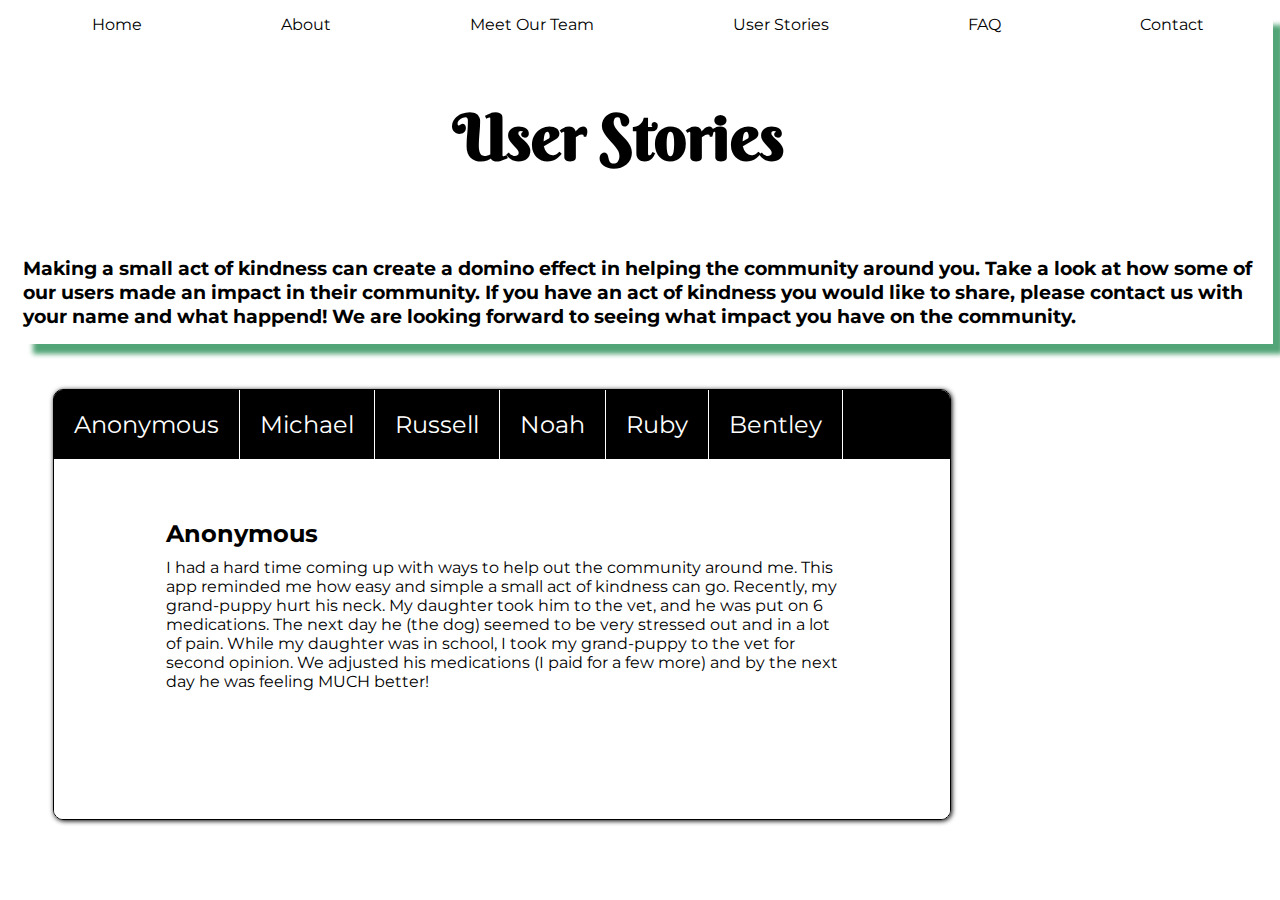
==== commit 0af528ec: "updated tablet form" ====
--- a/Shelby/index.html
+++ b/Shelby/index.html
@@ -118,13 +118,14 @@
                   community, and lets other's know I am thinking about them.
                 </div>
               </div>
+              <div class="tabs-item" data-tab="5">
                 <div class="tabs-item-title">Ruby</div>
                 <div class="tabs-item-description">
                   I cleaned up trash at the zoo!
                 </div>
               </div>
               <div class="tabs-item" data-tab="6">
-              <div class="tabs-item-title">Andrew</div>
+                <div class="tabs-item-title">Andrew</div>
                 <div class="tabs-item-description">
                   I paid for the lady's groceries who was in front of me in
                   line.
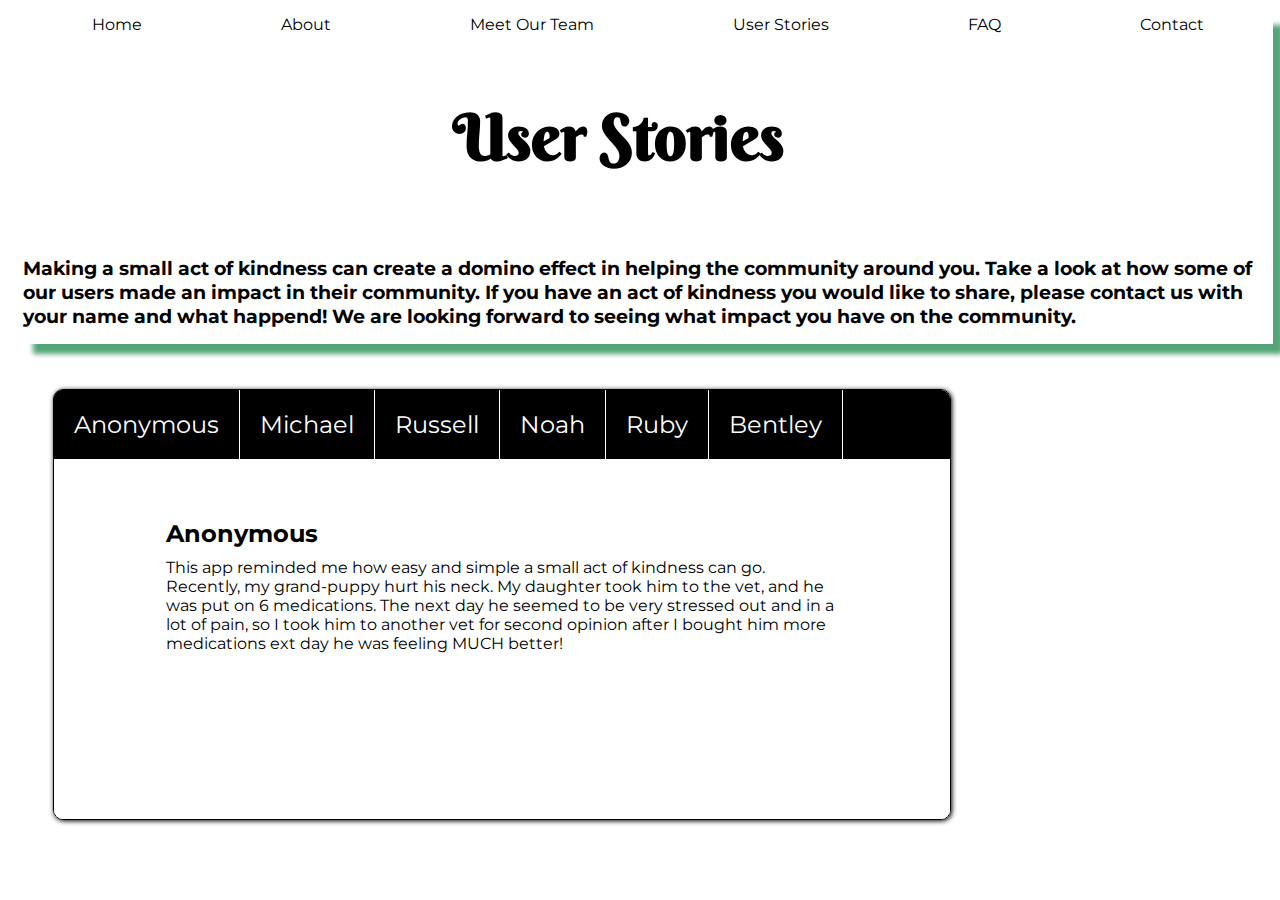
==== commit 185f005b: "updated Andrew's story of typos" ====
--- a/Shelby/index.html
+++ b/Shelby/index.html
@@ -68,15 +68,13 @@
               <div class="tabs-item tabs-item-selected" data-tab="1">
                 <div class="tabs-item-title">Anonymous</div>
                 <div class="tabs-item-description">
-                  I had a hard time coming up with ways to help out the
-                  community around me. This app reminded me how easy and simple
-                  a small act of kindness can go. Recently, my grand-puppy hurt
-                  his neck. My daughter took him to the vet, and he was put on 6
-                  medications. The next day he (the dog) seemed to be very
-                  stressed out and in a lot of pain. While my daughter was in
-                  school, I took my grand-puppy to the vet for second opinion.
-                  We adjusted his medications (I paid for a few more) and by the
-                  next day he was feeling MUCH better!
+                  This app reminded me how easy and simple a small act of
+                  kindness can go. Recently, my grand-puppy hurt his neck. My
+                  daughter took him to the vet, and he was put on 6 medications.
+                  The next day he seemed to be very stressed out and in a lot of
+                  pain, so I took him to another vet for second opinion after I
+                  bought him more medications ext day he was feeling MUCH
+                  better!
                 </div>
               </div>
 
@@ -86,10 +84,8 @@
                     Michael
                   </div>
                   <div class="tabs-item-description">
-                    I always thought it would be awkward to step in and help
-                    strangers. What if they didn't want my help? However, this
-                    app challenged me to push past my comfort zone and lend a
-                    helping hand. I saw an older lady struggle in the grocery
+                    This app challenged me to push past my comfort zone and lend
+                    a helping hand. I saw an older lady struggle in the grocery
                     store to reach her food item off the top shelf. Nervous she
                     would reject my help, I offered anyway. She ended up
                     thanking me profusely and I was able to make her day a
@@ -127,8 +123,10 @@
               <div class="tabs-item" data-tab="6">
                 <div class="tabs-item-title">Andrew</div>
                 <div class="tabs-item-description">
-                  I paid for the lady's groceries who was in front of me in
-                  line.
+                  This app helped me remember the less fortunate. I was
+                  generated an act of kindness to let the stranger behind me,
+                  cut in line, however I took it a step further and paid for the
+                  lady's groceries.
                 </div>
               </div>
             </div>
